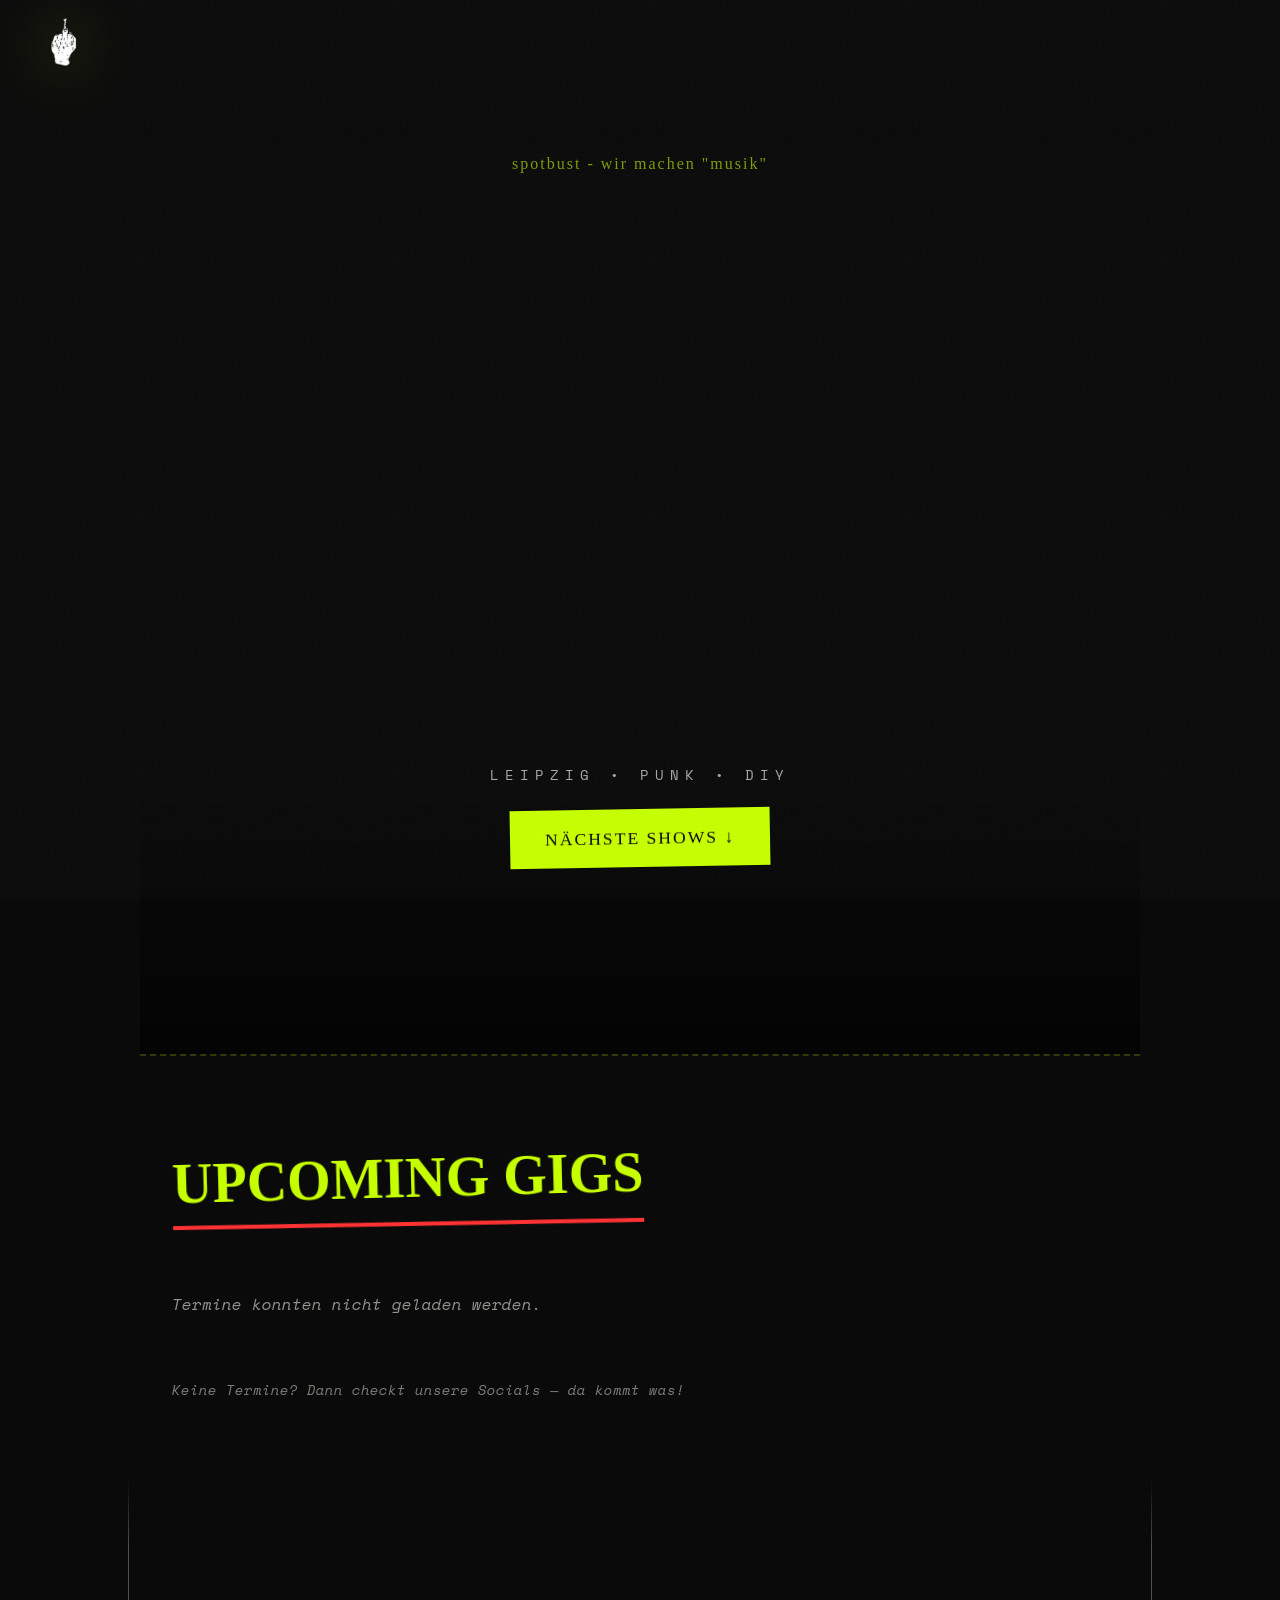
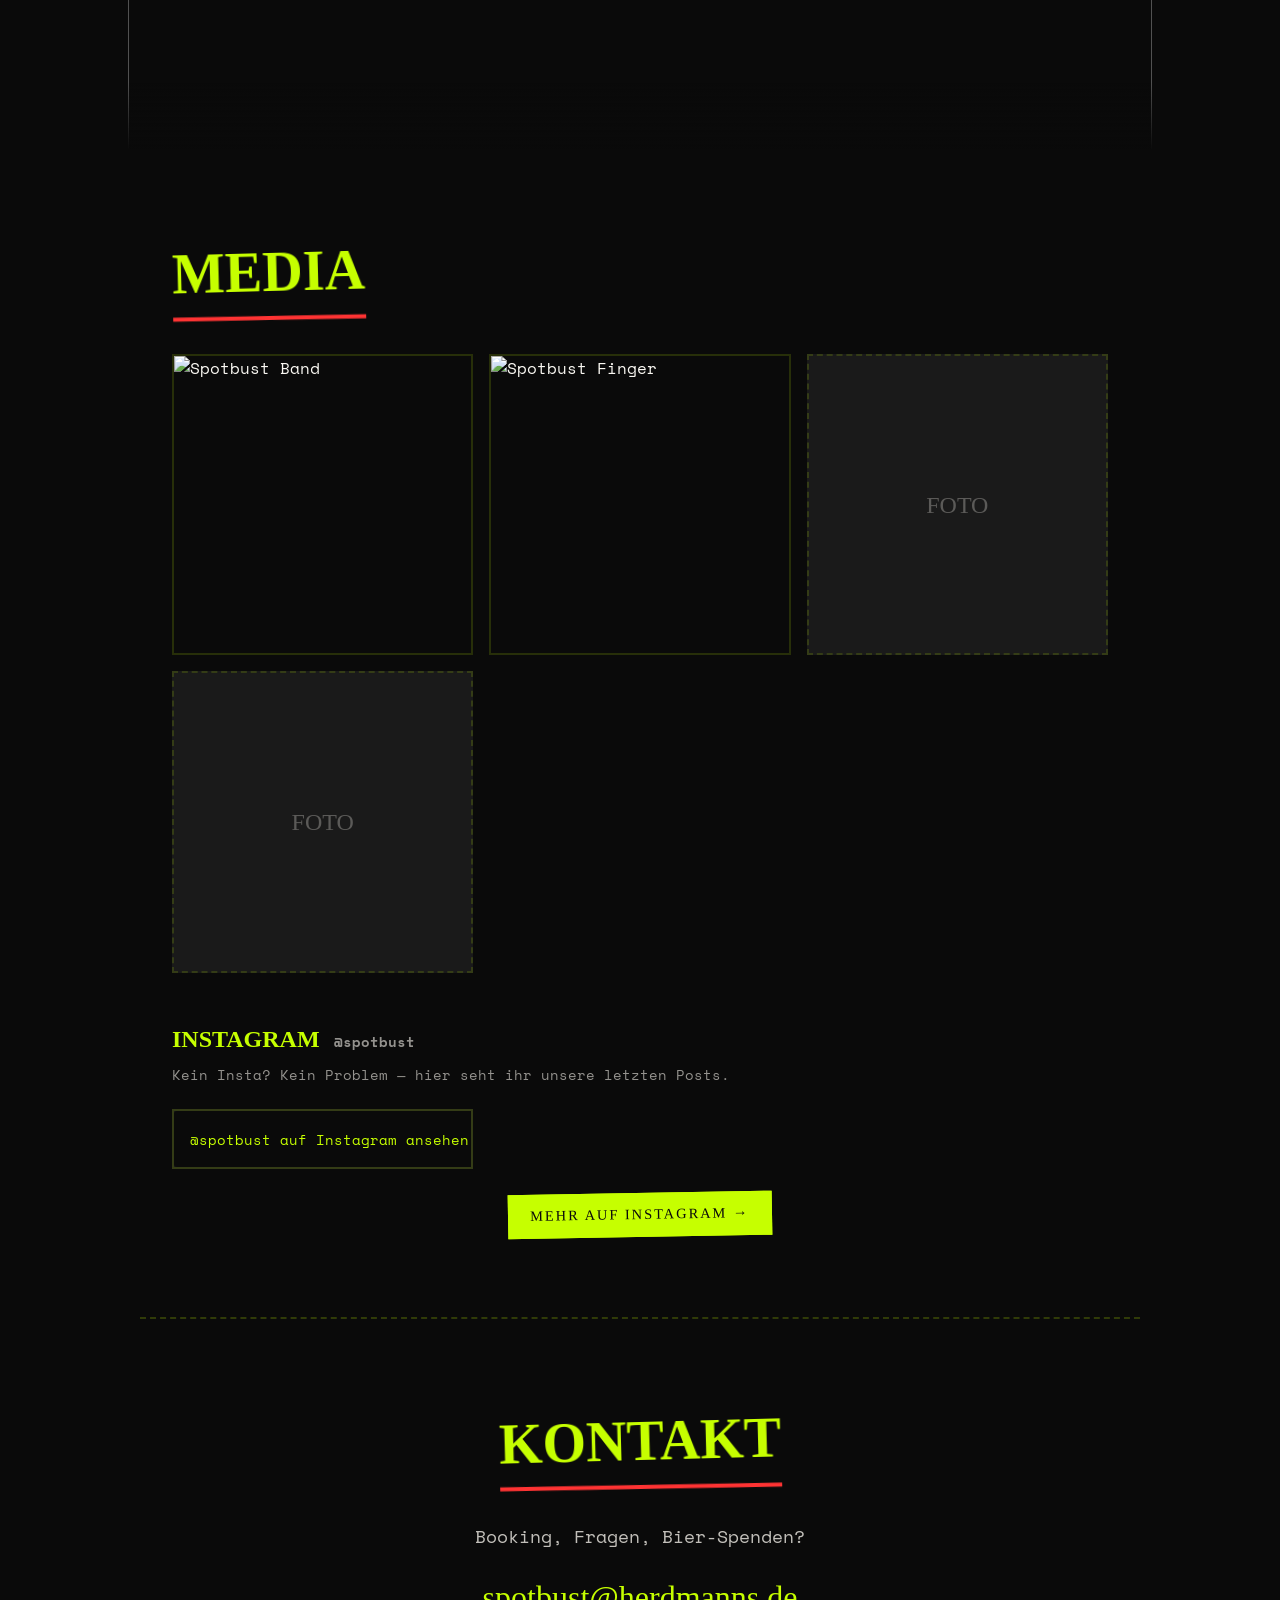
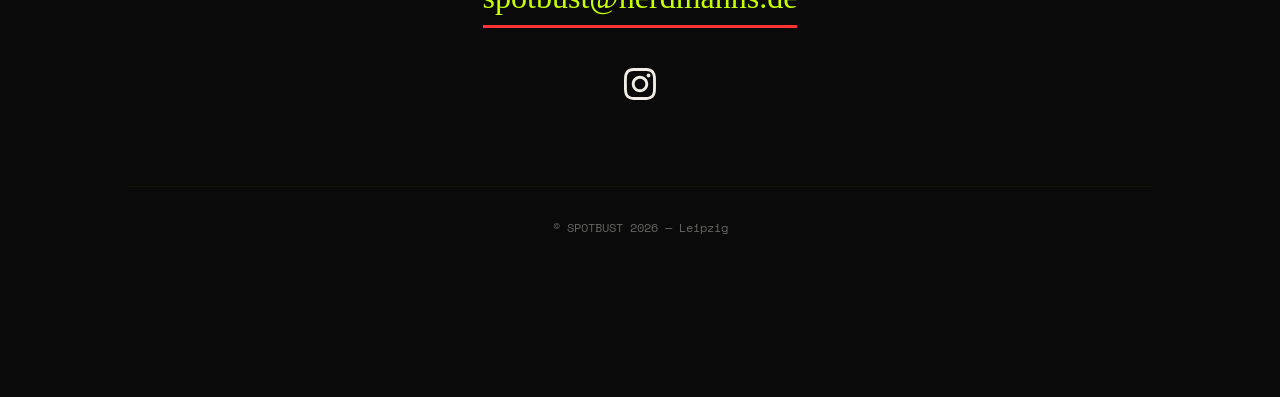
==== index.html @ c79935c5 "bisschen kram gemacht" ====
<!DOCTYPE html>
<html lang="de">

<head>
    <meta charset="UTF-8">
    <meta name="viewport" content="width=device-width, initial-scale=1.0">
    <title>SPOTBUST — Leipzig</title>
    <meta name="description" content="SPOTBUST — Punk aus Leipzig. Termine, Mucke, Kontakt.">
    <link rel="preconnect" href="https://fonts.googleapis.com">
    <link rel="preconnect" href="https://fonts.gstatic.com" crossorigin>
    <link href="https://fonts.googleapis.com/css2?family=Permanent+Marker&family=Space+Mono:wght@400;700&display=swap"
        rel="stylesheet">
    <link rel="stylesheet" href="css/style.css">
</head>

<body>

    <!-- ====== NAV ====== -->
    <nav id="nav">
        <a href="#hero" class="nav-logo">SPOTBUST</a>
        <div class="nav-links"></div>
    </nav>

    <!-- ====== FLYING FINGER (Menu Trigger) ====== -->
    <img id="flying-finger" src="data/Spotbust_Finger_Soean/spotbust_flyingfinger.png" alt="">
    <div id="finger-text" class="finger-text">spotbust - wir machen "musik"</div>

    <!-- ====== MENU OVERLAY (Spotify + Nav) ====== -->
    <div id="menu-overlay" class="menu-overlay">
        <div class="menu-overlay-content">
            <!-- Close Button -->
            <button id="overlay-close" class="overlay-close" aria-label="Menü schließen">✕</button>

            <!-- Nav Links -->
            <nav class="overlay-nav">
                <a href="#gigs">GIGS</a>
                <a href="#media">MEDIA</a>
                <a href="#kontakt">KONTAKT</a>
            </nav>

            <!-- Spotify Player -->
            <div class="overlay-spotify">
                <h3>SPOTIFY</h3>
                <iframe style="border-radius:12px"
                    src="https://open.spotify.com/embed/artist/3ygXpXJhEJkPZT6cOWe0ZM?utm_source=generator" width="100%"
                    height="380" frameBorder="0" allowfullscreen=""
                    allow="autoplay; clipboard-write; encrypted-media; fullscreen; picture-in-picture"
                    loading="lazy"></iframe>
            </div>
        </div>
    </div>

    <!-- ====== HERO ====== -->
    <section id="hero">
        <div class="hero-bg"></div>
        <div class="hero-inner">
            <!-- Finger-Logo IS the hero visual (positioned via JS) -->
            <div class="hero-logo-spacer"></div>
            <p class="hero-sub">LEIPZIG &bull; PUNK &bull; DIY</p>
            <a href="#gigs" class="btn">NÄCHSTE SHOWS &darr;</a>
        </div>
    </section>

    <!-- ====== GIGS ====== -->
    <section id="gigs">
        <h2 class="section-title">UPCOMING GIGS</h2>
        <div id="gig-list" class="gig-list">
            <!-- wird per JS aus gigs.json geladen -->
            <p class="loading">Lade Termine&hellip;</p>
        </div>
        <p class="gig-hint">Keine Termine? Dann checkt unsere Socials — da kommt was!</p>
    </section>

    <!-- ====== PARALLAX DIVIDER ====== -->
    <div class="parallax-divider">
        <img class="parallax-img" src="data/Spotbust_Finger_Soean/spotbustfinger-Enhanced-SR.jpg" alt="" loading="lazy">
        <div class="parallax-overlay"></div>
    </div>

    <!-- ====== MEDIA ====== -->
    <section id="media">
        <h2 class="section-title">MEDIA</h2>

        <div class="media-grid">
            <!-- Band Foto -->
            <div class="media-item">
                <img src="data/jpg/Sportbrust_screen.jpg" alt="Spotbust Band" loading="lazy">
            </div>
            <div class="media-item">
                <img src="data/Spotbust_Finger_Soean/spotbustfinger-Enhanced-SR.jpg" alt="Spotbust Finger"
                    loading="lazy">
            </div>
            <!-- Platzhalter -->
            <div class="media-item placeholder">
                <span>FOTO</span>
            </div>
            <div class="media-item placeholder">
                <span>FOTO</span>
            </div>
        </div>

        <!-- ====== INSTAGRAM EMBEDS ====== -->
        <!--
          SO FÜGT IHR NEUE POSTS HINZU:
          1. Auf Instagram den Post öffnen
          2. Auf die drei Punkte (...) klicken → "Einbetten" wählen
          3. "Einbettungs-Code kopieren" klicken
          4. Den kopierten Code HIER einfügen (vor dem </div> von insta-grid)
          5. Auf GitHub committen — fertig!
        -->
        <div class="insta-section">
            <h3>INSTAGRAM <a href="https://www.instagram.com/spotbust/" target="_blank" rel="noopener"
                    class="insta-handle">@spotbust</a></h3>
            <p class="insta-hint">Kein Insta? Kein Problem — hier seht ihr unsere letzten Posts.</p>

            <div id="insta-grid" class="insta-grid">

                <!-- BEISPIEL-EMBED (ersetzen mit echten Posts): -->
                <div class="insta-embed-item">
                    <blockquote class="instagram-media" data-instgrm-captioned
                        data-instgrm-permalink="https://www.instagram.com/spotbust/" data-instgrm-version="14"
                        style="background:#0a0a0a; border:0; border-radius:3px; box-shadow:none; margin:0; max-width:540px; min-width:326px; padding:0; width:100%;">
                        <div style="padding:16px;">
                            <a href="https://www.instagram.com/spotbust/"
                                style="color:#c6ff00; font-family:'Space Mono',monospace; font-size:14px; text-decoration:none;"
                                target="_blank" rel="noopener">@spotbust auf Instagram ansehen</a>
                        </div>
                    </blockquote>
                </div>

                <!-- HIER WEITERE EMBED-CODES EINFÜGEN -->

            </div>

            <div class="insta-cta">
                <a href="https://www.instagram.com/spotbust/" target="_blank" rel="noopener" class="btn btn-sm">MEHR AUF
                    INSTAGRAM →</a>
            </div>
        </div>
    </section>

    <!-- ====== KONTAKT ====== -->
    <section id="kontakt">
        <h2 class="section-title">KONTAKT</h2>
        <div class="kontakt-inner">
            <p>Booking, Fragen, Bier-Spenden?</p>
            <a href="mailto:spotbust@herdmanns.de" class="email-link">spotbust@herdmanns.de</a>
            <div class="social-links">
                <a href="https://www.instagram.com/spotbust/" target="_blank" rel="noopener" title="Instagram">
                    <svg viewBox="0 0 24 24" width="32" height="32" fill="currentColor">
                        <path
                            d="M12 2.163c3.204 0 3.584.012 4.85.07 3.252.148 4.771 1.691 4.919 4.919.058 1.265.069 1.645.069 4.849 0 3.205-.012 3.584-.069 4.849-.149 3.225-1.664 4.771-4.919 4.919-1.266.058-1.644.07-4.85.07-3.204 0-3.584-.012-4.849-.07-3.26-.149-4.771-1.699-4.919-4.92-.058-1.265-.07-1.644-.07-4.849 0-3.204.013-3.583.07-4.849.149-3.227 1.664-4.771 4.919-4.919 1.266-.057 1.645-.069 4.849-.069zm0-2.163c-3.259 0-3.667.014-4.947.072-4.358.2-6.78 2.618-6.98 6.98-.059 1.281-.073 1.689-.073 4.948 0 3.259.014 3.668.072 4.948.2 4.358 2.618 6.78 6.98 6.98 1.281.058 1.689.072 4.948.072 3.259 0 3.668-.014 4.948-.072 4.354-.2 6.782-2.618 6.979-6.98.059-1.28.073-1.689.073-4.948 0-3.259-.014-3.667-.072-4.947-.196-4.354-2.617-6.78-6.979-6.98-1.281-.059-1.69-.073-4.949-.073zm0 5.838c-3.403 0-6.162 2.759-6.162 6.162s2.759 6.163 6.162 6.163 6.162-2.759 6.162-6.163c0-3.403-2.759-6.162-6.162-6.162zm0 10.162c-2.209 0-4-1.79-4-4 0-2.209 1.791-4 4-4s4 1.791 4 4c0 2.21-1.791 4-4 4zm6.406-11.845c-.796 0-1.441.645-1.441 1.44s.645 1.44 1.441 1.44c.795 0 1.439-.645 1.439-1.44s-.644-1.44-1.439-1.44z" />
                    </svg>
                </a>
            </div>
        </div>
    </section>

    <!-- ====== FOOTER ====== -->
    <footer>
        <p>&copy; SPOTBUST <span id="year"></span> &mdash; Leipzig</p>
    </footer>

    <!-- GSAP + ScrollTrigger + MotionPath + ScrollTo -->
    <script src="https://cdnjs.cloudflare.com/ajax/libs/gsap/3.12.5/gsap.min.js"></script>
    <script src="https://cdnjs.cloudflare.com/ajax/libs/gsap/3.12.5/ScrollTrigger.min.js"></script>
    <script src="https://cdnjs.cloudflare.com/ajax/libs/gsap/3.12.5/ScrollToPlugin.min.js"></script>
    <script src="https://cdnjs.cloudflare.com/ajax/libs/gsap/3.12.5/MotionPathPlugin.min.js"></script>

    <script src="js/main.js"></script>
    <script src="js/animations.js"></script>
    <script async src="//www.instagram.com/embed.js"></script>
</body>

</html>
---- css/style.css ----
﻿/* ========================================
   SPOTBUST  DIY / Skate / Trashy Styles
   + GSAP Parallax & Animations
   ======================================== */

/* ---------- RESET & BASE ---------- */
*,
*::before,
*::after {
    margin: 0;
    padding: 0;
    box-sizing: border-box;
}

:root {
    --black: #0a0a0a;
    --white: #f0ede6;
    --neon: #c6ff00;
    --red: #ff3333;
    --grey: #1a1a1a;
    --font-marker: 'Permanent Marker', cursive;
    --font-mono: 'Space Mono', monospace;
}

html {
    scroll-behavior: smooth;
}

body {
    margin: 10vw;
    ;
    background: var(--black);
    color: var(--white);
    font-family: var(--font-mono);
    font-size: 16px;
    line-height: 1.5;
    overflow-x: hidden;
}

::selection {
    background: var(--neon);
    color: var(--black);
}

a {
    color: var(--neon);
    text-decoration: none;
    transition: color 0.2s;
}

a:hover {
    color: var(--red);
}

img {
    max-width: 100%;
    display: block;
}

/* ---------- NAV ---------- */
#nav {
    position: static;
    display: flex;
    align-items: center;
    justify-content: space-between;
    padding: 0.8rem 2rem;
    background: rgba(10, 10, 10, 0.92);
    backdrop-filter: blur(4px);
}

.nav-logo {
    display: none;
}

.nav-links {
    display: none;
}

/* ---------- HERO (with band photo) ---------- */
#hero {
    position: relative;
    min-height: 100vh;
    display: flex;
    align-items: center;
    justify-content: center;
    text-align: center;
    padding: 2rem;
    overflow: hidden;
}

.hero-bg {
    position: absolute;
    top: 0;
    left: 0;
    width: 100%;
    height: 120%;
    background-image: url('../data/jpg/Sportbrust_screen.jpg');
    background-size: cover;
    background-position: center top;
    filter: grayscale(40%) contrast(1.2) brightness(0.35);
    z-index: 0;
    will-change: transform;
}

.hero-bg::after {
    content: '';
    position: absolute;
    bottom: 0;
    left: 0;
    width: 100%;
    height: 40%;
    background: linear-gradient(to top, var(--black) 0%, transparent 100%);
}

.hero-inner {
    position: relative;
    z-index: 2;
    display: flex;
    flex-direction: column;
    align-items: center;
    gap: 1.5rem;
}

.hero-logo-spacer {
    width: 50vw;
    max-width: 400px;
    height: 50vw;
    max-height: 400px;
}

.hero-sub {
    font-family: var(--font-mono);
    font-size: 0.9rem;
    letter-spacing: 6px;
    color: var(--white);
    opacity: 0.7;
}

/* ---------- FLYING FINGER (Header Logo / Menu Trigger) ---------- */
#flying-finger {
    position: fixed;
    z-index: 1003;
    pointer-events: auto;
    cursor: pointer;
    width: 4rem;
    max-width: 4rem;
    height: auto;
    filter: drop-shadow(0 0 30px rgba(198, 255, 0, 0.35));
    will-change: transform, opacity, width;
    /* Header logo position */
    left: 2rem;
    top: 0.6rem;
    transform: none;
    transition: filter 0.2s;
}

#flying-finger:hover {
    filter: drop-shadow(0 0 40px rgba(198, 255, 0, 0.6));
}

#flying-finger.pulse {
    animation: pulse 1.5s ease-in-out infinite;
}

@keyframes pulse {

    0%,
    100% {
        filter: drop-shadow(0 0 30px rgba(198, 255, 0, 0.35));
        transform: scale(1);
    }

    50% {
        filter: drop-shadow(0 0 50px rgba(198, 255, 0, 0.7));
        transform: scale(1.05);
    }
}

/* ---------- FINGER TEXT ---------- */
.finger-text {
    position: fixed;
    z-index: 1004;
    pointer-events: none;
    font-family: var(--font-marker);
    font-size: 1rem;
    color: var(--neon);
    text-transform: lowercase;
    letter-spacing: 2px;
    line-height: 1.2;
    text-align: center;
    width: 100vw;
    left: 0rem;
    opacity: 0.6;
    will-change: transform, scale, opacity;
    text-align: center;
}

/* ---------- MENU OVERLAY ---------- */
.menu-overlay {
    position: fixed;
    inset: 0;
    background: rgba(10, 10, 10, 0.95);
    backdrop-filter: blur(8px);
    z-index: 1000;
    display: flex;
    align-items: center;
    justify-content: center;
    opacity: 0;
    pointer-events: none;
    transition: opacity 0.3s ease;
}

.menu-overlay.active {
    opacity: 1;
    pointer-events: auto;
}

.menu-overlay-content {
    position: relative;
    width: 40vw;
    max-width: 40vw;
    max-height: 90vh;
    overflow-y: auto;
    display: flex;
    flex-direction: column;
    align-items: center;
    gap: 3rem;
    padding: 2rem;
}

.overlay-close {
    position: absolute;
    top: 1rem;
    right: 1rem;
    background: none;
    border: none;
    color: var(--neon);
    font-size: 2rem;
    cursor: pointer;
    padding: 0;
    width: 40px;
    height: 40px;
    display: flex;
    align-items: center;
    justify-content: center;
    transition: color 0.2s;
}

.overlay-close:hover {
    color: var(--red);
}

.overlay-nav {
    display: flex;
    flex-direction: column;
    gap: 1.5rem;
    text-align: center;
}

.overlay-nav a {
    font-family: var(--font-marker);
    font-size: 1.8rem;
    color: var(--neon);
    text-transform: uppercase;
    letter-spacing: 3px;
    transition: color 0.2s;
}

.overlay-nav a:hover {
    color: var(--red);
}

.overlay-spotify {
    width: 100%;
    text-align: center;
}

.overlay-spotify h3 {
    font-family: var(--font-marker);
    font-size: 1.5rem;
    color: var(--neon);
    margin-bottom: 1.5rem;
    text-transform: uppercase;
    letter-spacing: 3px;
}

.overlay-spotify iframe {
    width: 100% !important;
    max-width: 380px !important;
}

/* ---------- BUTTON ---------- */
.btn {
    display: inline-block;
    padding: 0.8rem 2rem;
    font-family: var(--font-marker);
    font-size: 1.1rem;
    color: var(--black);
    background: var(--neon);
    border: 3px solid var(--neon);
    text-transform: uppercase;
    letter-spacing: 2px;
    transition: all 0.2s;
    cursor: pointer;
    transform: rotate(-1deg);
}

.btn:hover {
    background: transparent;
    color: var(--neon);
    transform: rotate(1deg);
}

.btn-sm {
    padding: 0.5rem 1.2rem;
    font-size: 0.9rem;
}

/* ---------- SECTIONS ---------- */
section {
    padding: 5rem 2rem;
    max-width: 1000px;
    margin: 0 auto;
    position: relative;
}

.section-title {
    font-family: var(--font-marker);
    font-size: clamp(2rem, 6vw, 3.5rem);
    color: var(--neon);
    margin-bottom: 2.5rem;
    position: relative;
    display: inline-block;
    transform: rotate(-1.5deg);
    will-change: transform;
}

.section-title::after {
    content: '';
    position: absolute;
    left: 0;
    bottom: -6px;
    width: 100%;
    height: 4px;
    background: var(--red);
    transform: rotate(0.5deg);
}

/* Parallax dividers between sections */
.parallax-divider {
    position: relative;
    height: 30vh;
    overflow: hidden;
    max-width: 100%;
    margin: 0;
    padding: 0;
}

.parallax-divider .parallax-img {
    position: absolute;
    top: -20%;
    left: 0;
    width: 100%;
    height: 140%;
    object-fit: cover;
    filter: grayscale(50%) contrast(1.15) brightness(0.4);
    will-change: transform;
}

.parallax-divider .parallax-overlay {
    position: absolute;
    inset: 0;
    background: linear-gradient(to bottom, var(--black) 0%, transparent 25%, transparent 75%, var(--black) 100%);
    z-index: 1;
}

/* ---------- GIGS ---------- */
#gigs {
    border-top: 2px dashed rgba(198, 255, 0, 0.2);
}

.gig-list {
    display: flex;
    flex-direction: column;
    gap: 0;
}

.gig-item {
    display: grid;
    grid-template-columns: 120px 1fr auto;
    gap: 1rem;
    align-items: center;
    padding: 1.2rem 1rem;
    border-bottom: 1px solid rgba(198, 255, 0, 0.15);
    transition: background 0.2s;
    will-change: transform, opacity;
}

.gig-item:hover {
    background: rgba(198, 255, 0, 0.05);
}

.gig-date {
    font-family: var(--font-marker);
    font-size: 1.3rem;
    color: var(--neon);
    white-space: nowrap;
}

.gig-details {
    display: flex;
    flex-direction: column;
    gap: 0.2rem;
}

.gig-venue {
    font-weight: 700;
    font-size: 1.05rem;
}

.gig-city {
    font-size: 0.85rem;
    opacity: 0.6;
}

.gig-info {
    font-size: 0.8rem;
    color: var(--red);
    font-style: italic;
}

.gig-time {
    font-size: 0.9rem;
    opacity: 0.7;
    white-space: nowrap;
}

.gig-hint {
    margin-top: 2rem;
    font-size: 0.85rem;
    opacity: 0.5;
    font-style: italic;
}

.gig-past .gig-date,
.gig-past .gig-venue,
.gig-past .gig-time {
    opacity: 0.35;
    text-decoration: line-through;
}

.gig-past .gig-city {
    opacity: 0.25;
}

.loading {
    opacity: 0.5;
    font-style: italic;
}

.no-gigs {
    padding: 2rem 0;
    opacity: 0.6;
    font-style: italic;
}

/* ---------- MEDIA ---------- */
.media-grid {
    display: grid;
    grid-template-columns: repeat(auto-fill, minmax(250px, 1fr));
    gap: 1rem;
    margin-bottom: 3rem;
}

.media-item {
    overflow: hidden;
    border: 2px solid rgba(198, 255, 0, 0.15);
    aspect-ratio: 1;
}

.media-item img {
    width: 100%;
    height: 100%;
    object-fit: cover;
    filter: grayscale(30%) contrast(1.1);
    transition: filter 0.3s, transform 0.3s;
}

.media-item:hover img {
    filter: grayscale(0%) contrast(1);
    transform: scale(1.05);
}

.media-item.placeholder {
    display: flex;
    align-items: center;
    justify-content: center;
    background: var(--grey);
    border-style: dashed;
}

.media-item.placeholder span {
    font-family: var(--font-marker);
    font-size: 1.5rem;
    opacity: 0.3;
}

/* ---------- Instagram ---------- */
.insta-section h3 {
    font-family: var(--font-marker);
    font-size: 1.5rem;
    color: var(--neon);
    margin-bottom: 0.5rem;
}

.insta-handle {
    font-family: var(--font-mono);
    font-size: 0.9rem;
    color: var(--white) !important;
    opacity: 0.6;
    margin-left: 0.5rem;
}

.insta-handle:hover {
    color: var(--neon) !important;
    opacity: 1;
}

.insta-hint {
    font-size: 0.85rem;
    opacity: 0.6;
    margin-bottom: 1.5rem;
}

.insta-grid {
    display: grid;
    grid-template-columns: repeat(auto-fill, minmax(300px, 1fr));
    gap: 1rem;
    margin-bottom: 1.5rem;
}

.insta-embed-item {
    border: 2px solid rgba(198, 255, 0, 0.15);
    overflow: hidden;
    background: var(--grey);
}

.insta-embed-item iframe {
    max-width: 100% !important;
}

.insta-cta {
    text-align: center;
    margin-top: 1.5rem;
}

/* ---------- KONTAKT ---------- */
#kontakt {
    text-align: center;
    border-top: 2px dashed rgba(198, 255, 0, 0.2);
}

.kontakt-inner {
    display: flex;
    flex-direction: column;
    align-items: center;
    gap: 1.5rem;
}

.kontakt-inner p {
    font-size: 1.1rem;
    opacity: 0.8;
}

.email-link {
    font-family: var(--font-marker);
    font-size: clamp(1.2rem, 4vw, 2rem);
    color: var(--neon) !important;
    border-bottom: 3px solid var(--red);
    padding-bottom: 4px;
    transition: border-color 0.2s;
}

.email-link:hover {
    color: var(--white) !important;
    border-color: var(--neon);
}

.social-links {
    display: flex;
    gap: 1.5rem;
    margin-top: 1rem;
}

.social-links a {
    color: var(--white);
    transition: color 0.2s, transform 0.2s;
}

.social-links a:hover {
    color: var(--neon);
    transform: scale(1.2) rotate(-5deg);
}

/* ---------- FOOTER ---------- */
footer {
    text-align: center;
    padding: 2rem;
    font-size: 0.75rem;
    opacity: 0.4;
    border-top: 1px solid rgba(198, 255, 0, 0.1);
}

/* ---------- SCROLL REVEAL (GSAP adds these) ---------- */
.reveal {
    opacity: 0;
    transform: translateY(40px);
}

.reveal-left {
    opacity: 0;
    transform: translateX(-60px);
}

.reveal-right {
    opacity: 0;
    transform: translateX(60px);
}

/* ---------- MOBILE ---------- */
@media (max-width: 700px) {
    .gig-item {
        grid-template-columns: 1fr;
        gap: 0.3rem;
    }

    .gig-time {
        font-size: 0.8rem;
    }

    section {
        padding: 3rem 1.2rem;
    }

    .media-grid {
        grid-template-columns: 1fr 1fr;
    }

    #flying-finger {
        width: min(55vw, 280px) !important;
    }

    .parallax-divider {
        height: 20vh;
    }
}

@media (max-width: 420px) {
    .media-grid {
        grid-template-columns: 1fr;
    }
}

/* ---------- GRAIN OVERLAY (DIY Vibe) ---------- */
body::before {
    content: '';
    position: fixed;
    top: 0;
    left: 0;
    width: 100%;
    height: 100%;
    pointer-events: none;
    z-index: 9999;
    opacity: 0.04;
    background-image: url("data:image/svg+xml,%3Csvg viewBox='0 0 256 256' xmlns='http://www.w3.org/2000/svg'%3E%3Cfilter id='noise'%3E%3CfeTurbulence type='fractalNoise' baseFrequency='0.9' numOctaves='4' stitchTiles='stitch'/%3E%3C/filter%3E%3Crect width='100%25' height='100%25' filter='url(%23noise)'/%3E%3C/svg%3E");
    background-repeat: repeat;
    background-size: 256px 256px;
}
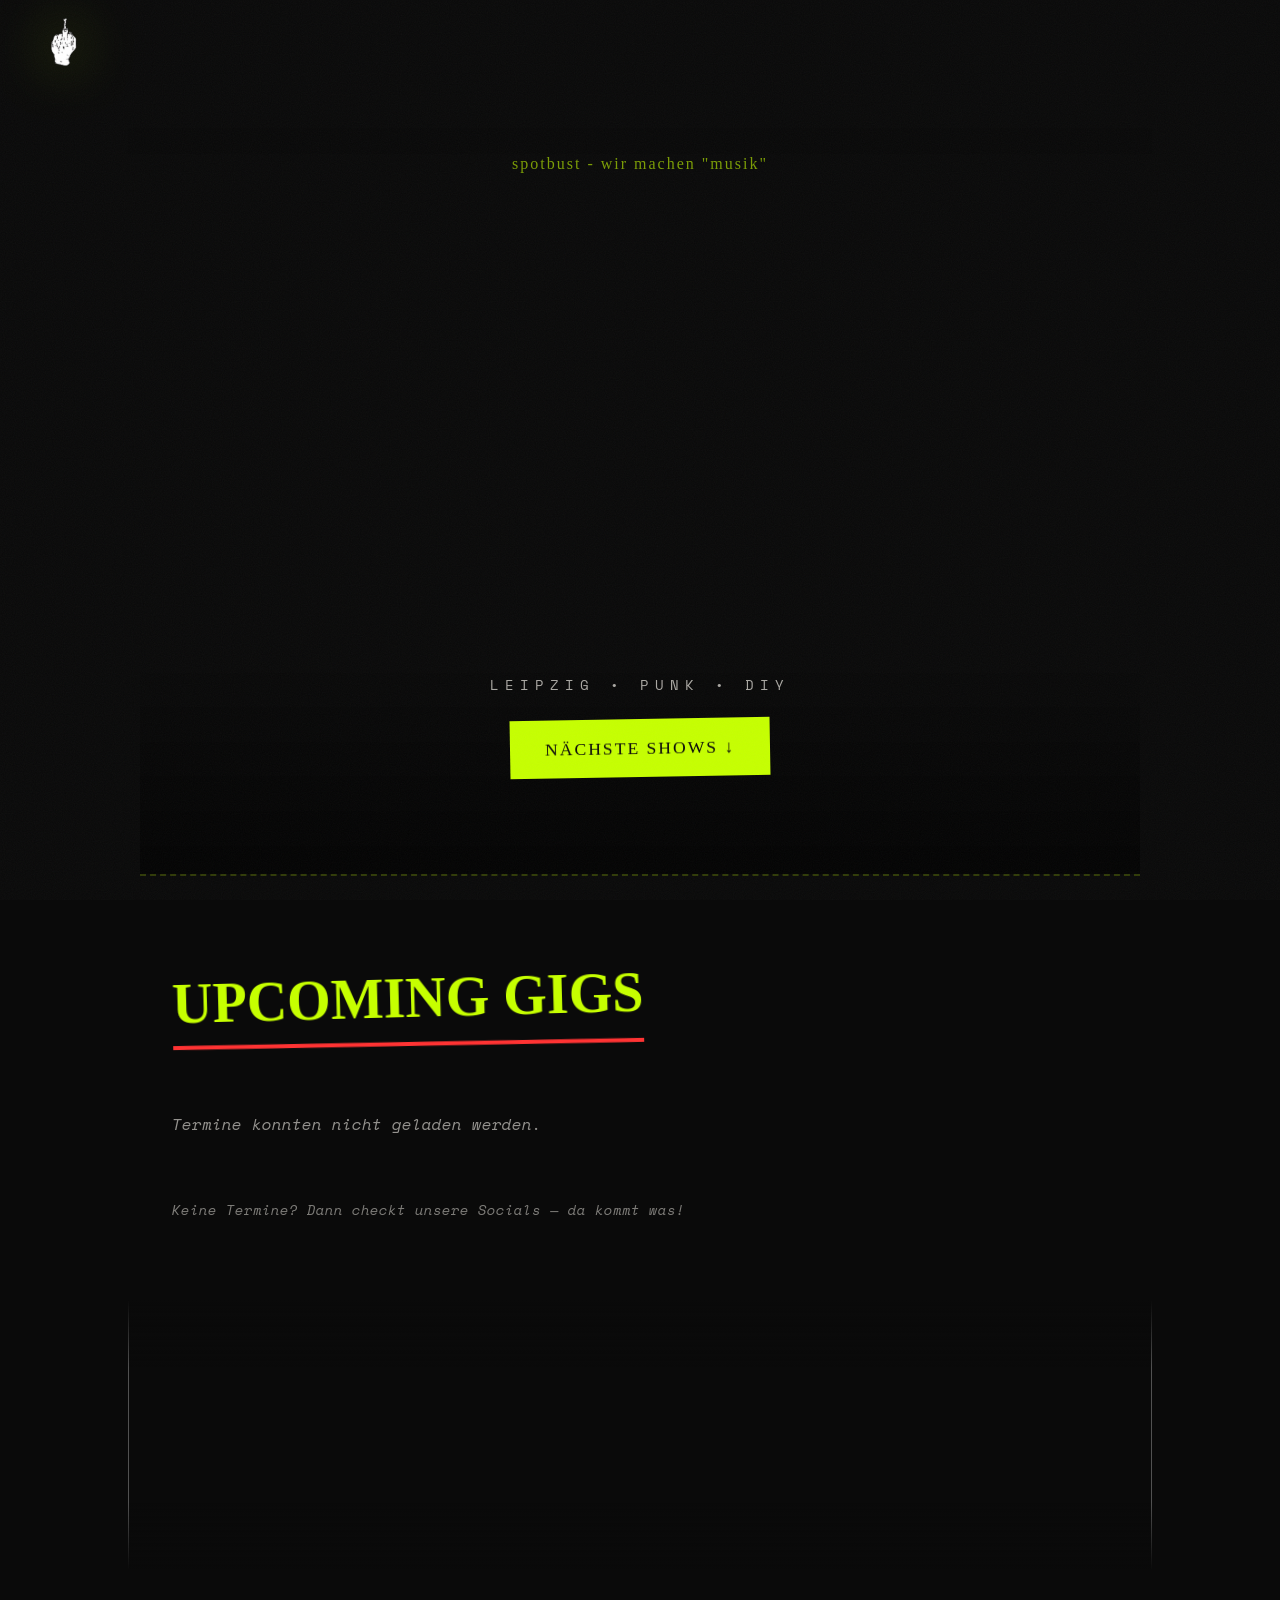
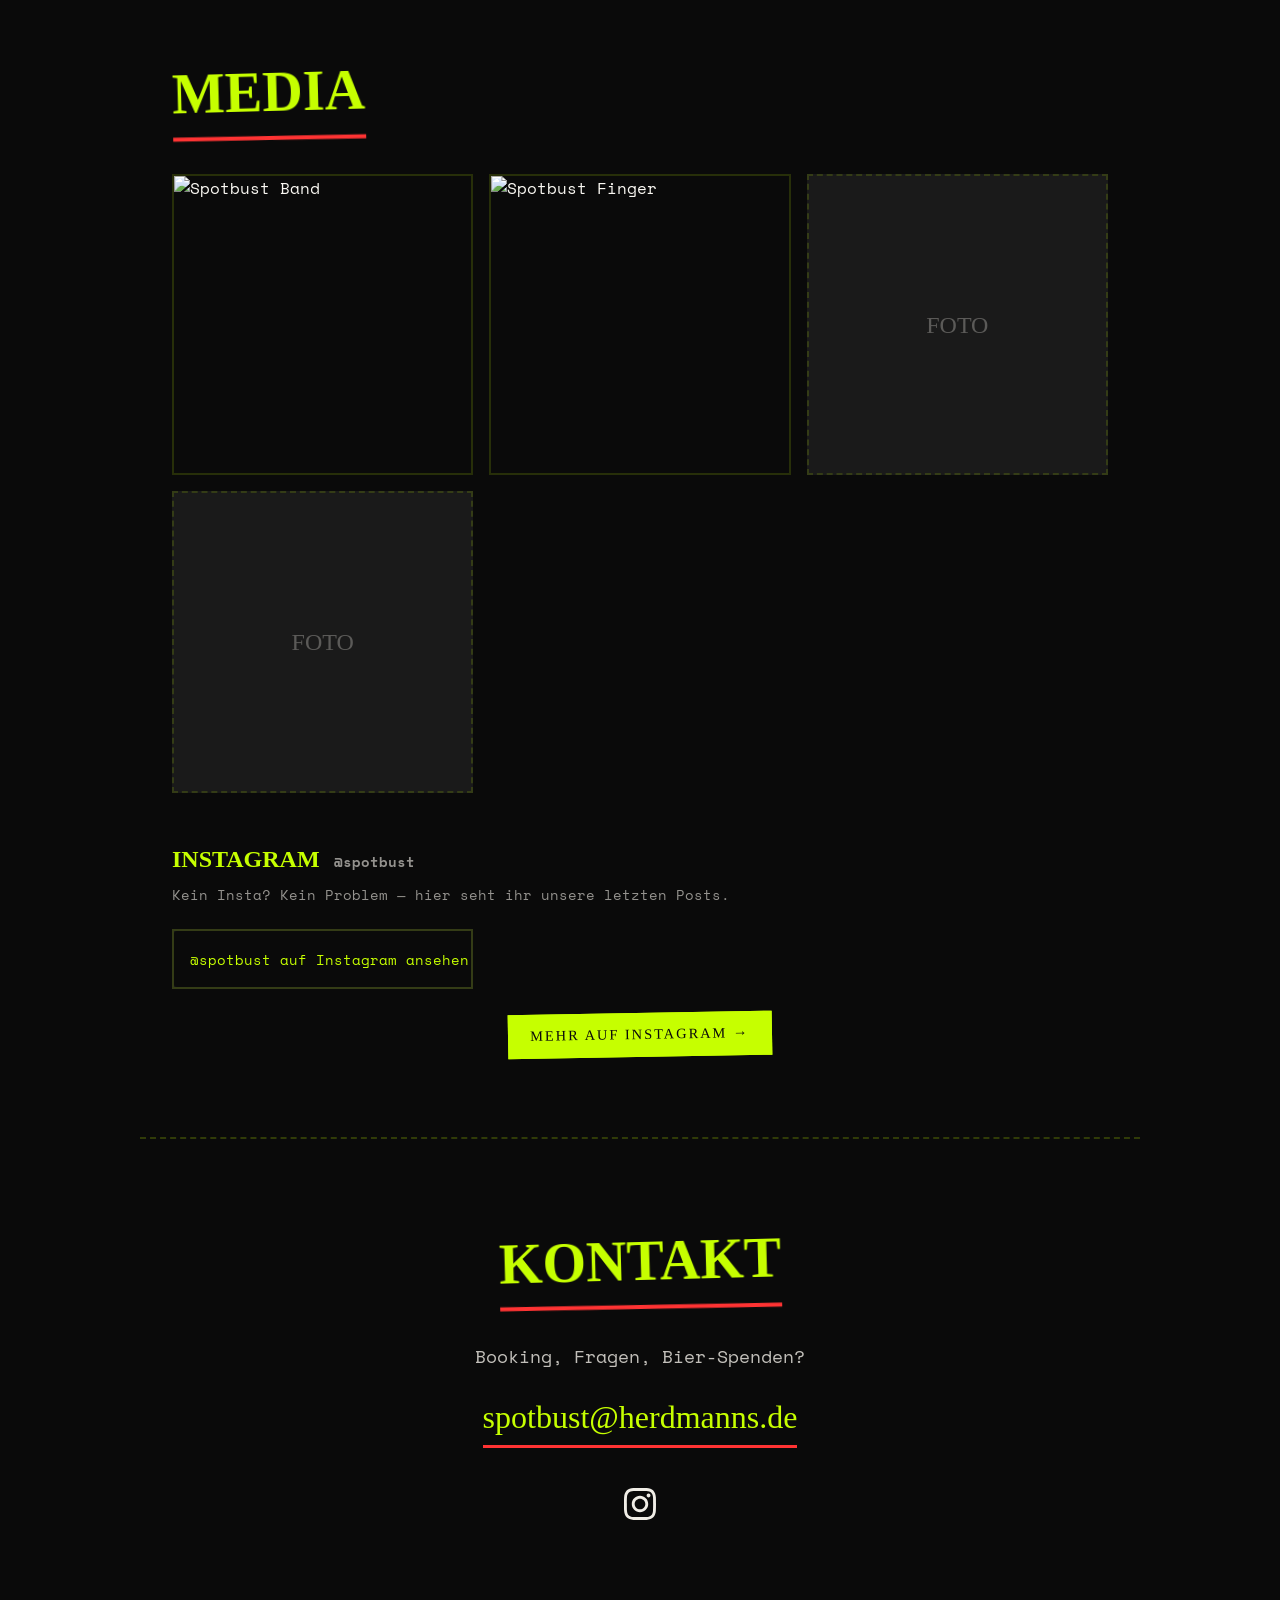
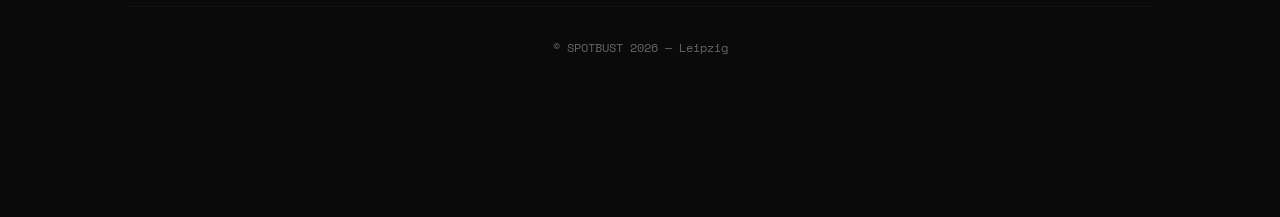
==== commit 9cff1aec: "finger simpler" ====
--- a/index.html
+++ b/index.html
@@ -42,7 +42,7 @@
             <div class="overlay-spotify">
                 <h3>SPOTIFY</h3>
                 <iframe style="border-radius:12px"
-                    src="https://open.spotify.com/embed/artist/3ygXpXJhEJkPZT6cOWe0ZM?utm_source=generator" width="100%"
+                    src="https://open.spotify.com/embed/artist/43d7YVDgyPQx5frocrZE8r?utm_source=generator" width="100%"
                     height="380" frameBorder="0" allowfullscreen=""
                     allow="autoplay; clipboard-write; encrypted-media; fullscreen; picture-in-picture"
                     loading="lazy"></iframe>
--- a/css/style.css
+++ b/css/style.css
@@ -79,7 +79,7 @@
 /* ---------- HERO (with band photo) ---------- */
 #hero {
     position: relative;
-    min-height: 100vh;
+    min-height: 80vh;
     display: flex;
     align-items: center;
     justify-content: center;
